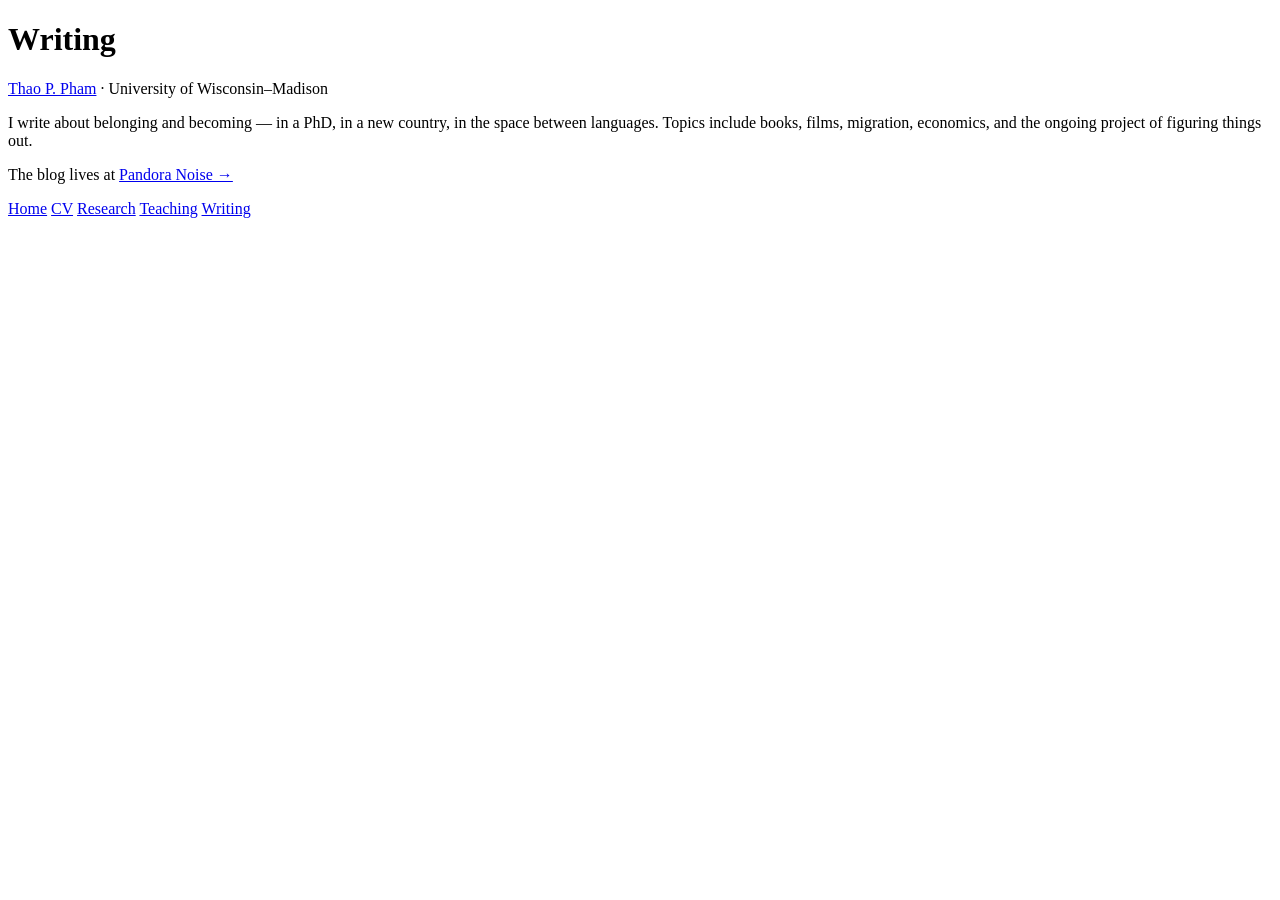
==== blog.html @ eca96010 "Add files via upload" ====
<!DOCTYPE html>
<html lang="en">
<head>
  <meta charset="UTF-8" />
  <meta name="viewport" content="width=device-width, initial-scale=1.0" />
  <title>Writing &mdash; Thao P. Pham</title>
  <link rel="stylesheet" href="css/style.css" />
</head>
<body>

<h1>Writing</h1>
<p class="title-line"><a href="index.html">Thao P. Pham</a> &middot; University of Wisconsin&ndash;Madison</p>

<p>
  I write about belonging and becoming &mdash; in a PhD, in a new country, in the space between languages.
  Topics include books, films, migration, economics, and the ongoing project of figuring things out.
</p>

<p>
  The blog lives at <a href="https://www.pandoranoise.com/the-blog" target="_blank">Pandora Noise &rarr;</a>
</p>

<nav class="site-nav">
  <a href="index.html">Home</a>
  <a href="cv.pdf">CV</a>
  <a href="research.html">Research</a>
  <a href="teaching.html">Teaching</a>
  <a href="blog.html">Writing</a>
</nav>

</body>
</html>
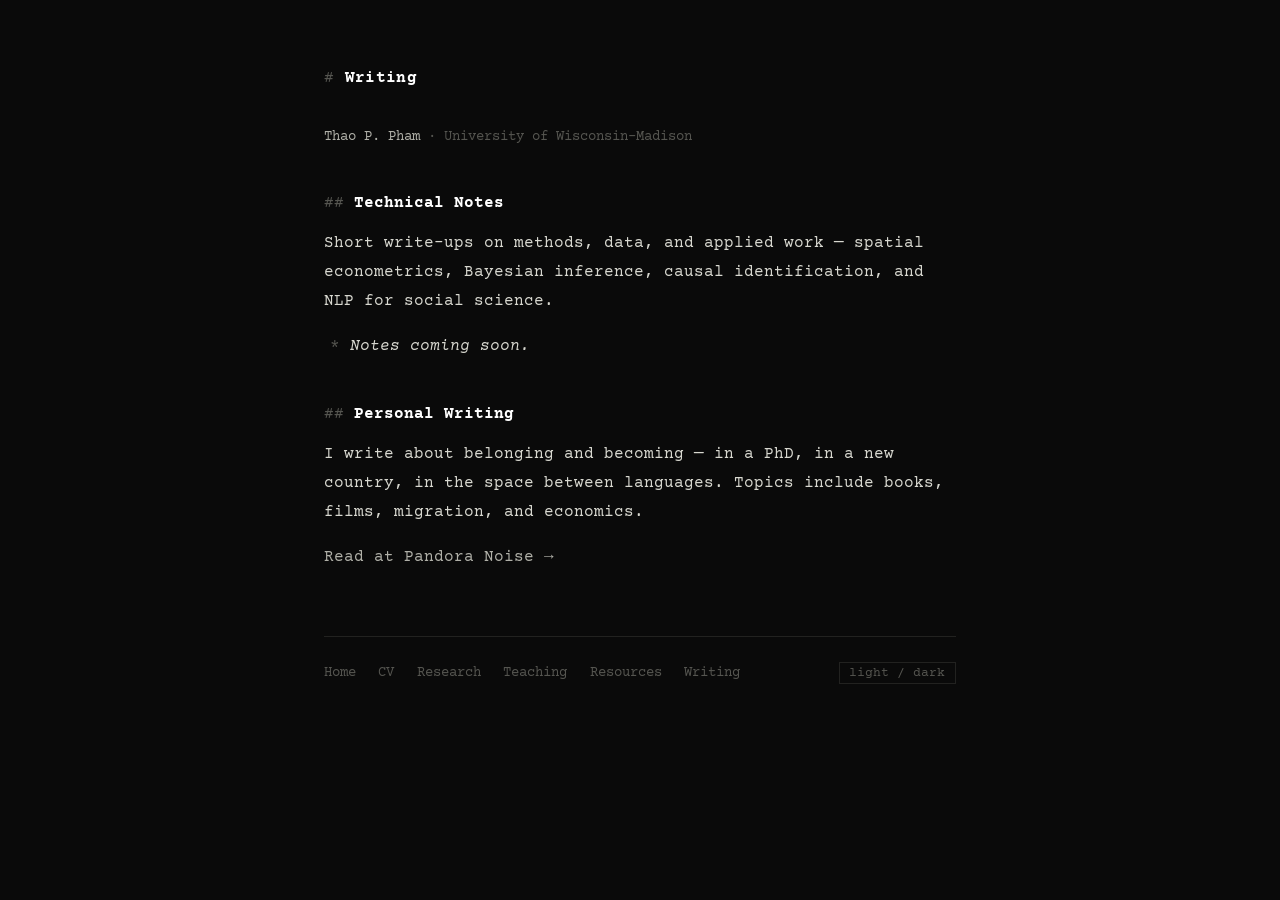
==== commit 5cdd2fab: "Add files via upload" ====
--- a/blog.html
+++ b/blog.html
@@ -4,29 +4,44 @@
   <meta charset="UTF-8" />
   <meta name="viewport" content="width=device-width, initial-scale=1.0" />
   <title>Writing &mdash; Thao P. Pham</title>
-  <link rel="stylesheet" href="css/style.css" />
+  <link rel="preconnect" href="https://fonts.googleapis.com" />
+  <link rel="preconnect" href="https://fonts.gstatic.com" crossorigin />
+  <link rel="stylesheet" href="style.css" />
 </head>
 <body>
 
-<h1>Writing</h1>
+<h1 class="page-title">Writing</h1>
 <p class="title-line"><a href="index.html">Thao P. Pham</a> &middot; University of Wisconsin&ndash;Madison</p>
 
+<h3>Technical Notes</h3>
+<p>Short write-ups on methods, data, and applied work — spatial econometrics, Bayesian inference, causal identification, and NLP for social science.</p>
+<ul>
+  <!-- Add technical notes here, e.g.:
+  <li><a href="notes/spatial-rdd.html">Spatial RDD: a practical guide</a> (2026)</li>
+  -->
+  <li><em>Notes coming soon.</em></li>
+</ul>
+
+<h3>Personal Writing</h3>
 <p>
   I write about belonging and becoming &mdash; in a PhD, in a new country, in the space between languages.
-  Topics include books, films, migration, economics, and the ongoing project of figuring things out.
+  Topics include books, films, migration, and economics.
 </p>
-
-<p>
-  The blog lives at <a href="https://www.pandoranoise.com/the-blog" target="_blank">Pandora Noise &rarr;</a>
-</p>
+<p><a href="https://www.pandoranoise.com/the-blog" target="_blank">Read at Pandora Noise &rarr;</a></p>
 
 <nav class="site-nav">
   <a href="index.html">Home</a>
   <a href="cv.pdf">CV</a>
   <a href="research.html">Research</a>
   <a href="teaching.html">Teaching</a>
+  <a href="resources.html">Resources</a>
   <a href="blog.html">Writing</a>
+  <button class="theme-toggle" onclick="toggleTheme()">light / dark</button>
 </nav>
 
+<script>
+  (function(){ if(localStorage.getItem("theme")==="light") document.body.classList.add("light"); })();
+  function toggleTheme(){ document.body.classList.toggle("light"); localStorage.setItem("theme", document.body.classList.contains("light")?"light":"dark"); }
+</script>
 </body>
 </html>
--- a/style.css
+++ b/style.css
@@ -0,0 +1,188 @@
+@import url('https://fonts.googleapis.com/css2?family=Courier+Prime:ital,wght@0,400;0,700;1,400&display=swap');
+
+/* ── colour tokens ── */
+:root {
+  --bg:    #0a0a0a;
+  --fg:    #d8d8d0;
+  --h:     #ffffff;
+  --muted: #555550;
+  --link:  #b0b0a8;
+  --hover: #ffffff;
+  --border:#222220;
+}
+
+body.light {
+  --bg:    #f4f0e6;
+  --fg:    #2a2a26;
+  --h:     #000000;
+  --muted: #888880;
+  --link:  #3a3a36;
+  --hover: #000000;
+  --border:#d4d0c4;
+}
+
+/* ── base ── */
+*, *::before, *::after { box-sizing: border-box; margin: 0; padding: 0; }
+
+body {
+  background: var(--bg);
+  color: var(--fg);
+  font-family: 'Courier Prime', 'Courier New', monospace;
+  font-size: 16px;
+  line-height: 1.8;
+  padding: 4rem 1.5rem 6rem;
+  max-width: 680px;
+  margin: 0 auto;
+  transition: background 0.3s, color 0.3s;
+}
+
+a {
+  color: var(--link);
+  text-decoration: none;
+}
+a:hover {
+  color: var(--hover);
+  text-decoration: underline;
+}
+
+/* ── header with photo ── */
+.header-row {
+  display: flex;
+  align-items: flex-start;
+  gap: 1.8rem;
+  margin-bottom: 2.5rem;
+}
+
+.header-photo {
+  flex-shrink: 0;
+  width: 110px;
+  height: 110px;
+  border-radius: 50%;
+  object-fit: cover;
+  object-position: top;
+  margin-top: 0.2rem;
+  filter: grayscale(30%);
+}
+
+.header-text { flex: 1; }
+
+/* ── name ── */
+h1 {
+  font-size: 1.3rem;
+  font-weight: 700;
+  color: var(--h);
+  margin-bottom: 0.15rem;
+  letter-spacing: 0.02em;
+}
+
+.title-line {
+  font-size: 0.85rem;
+  color: var(--muted);
+  margin-bottom: 0;
+}
+
+.intro {
+  margin-top: 0.8rem;
+  margin-bottom: 0;
+  font-size: 0.92rem;
+}
+
+/* ── section headings ── */
+h3 {
+  font-size: 1rem;
+  font-weight: 700;
+  color: var(--h);
+  margin: 2.5rem 0 0.7rem;
+}
+
+h3::before {
+  content: '## ';
+  color: var(--muted);
+  font-weight: 400;
+}
+
+/* ── page title on inner pages ── */
+h1.page-title {
+  font-size: 1rem;
+  font-weight: 700;
+  color: var(--h);
+  margin-bottom: 2rem;
+}
+
+h1.page-title::before {
+  content: '# ';
+  color: var(--muted);
+  font-weight: 400;
+}
+
+/* ── body text ── */
+p { margin-bottom: 1rem; }
+
+/* ── lists ── */
+ul, ol {
+  list-style: none;
+  padding-left: 1.3rem;
+  margin-bottom: 0.5rem;
+}
+
+li {
+  margin-bottom: 0.3rem;
+  padding-left: 0.4rem;
+}
+
+li::before {
+  content: '* ';
+  color: var(--muted);
+  margin-left: -1.3rem;
+}
+
+/* ── publications ── */
+.pub { margin-bottom: 1.3rem; }
+
+.pub-award {
+  font-size: 0.82rem;
+  color: #b09060;
+  display: block;
+  margin-top: 0.2rem;
+}
+
+.pub-award::before { content: '> '; }
+
+/* ── footer nav + toggle ── */
+.site-nav {
+  margin-top: 4rem;
+  padding-top: 1.5rem;
+  border-top: 1px solid var(--border);
+  font-size: 0.85rem;
+  display: flex;
+  flex-wrap: wrap;
+  align-items: center;
+  gap: 0.4rem 1.4rem;
+}
+
+.site-nav a { color: var(--muted); }
+.site-nav a:hover { color: var(--hover); text-decoration: none; }
+
+.theme-toggle {
+  margin-left: auto;
+  background: none;
+  border: 1px solid var(--border);
+  color: var(--muted);
+  font-family: inherit;
+  font-size: 0.82rem;
+  padding: 0.2rem 0.6rem;
+  cursor: pointer;
+  transition: color 0.2s, border-color 0.2s;
+}
+
+.theme-toggle:hover {
+  color: var(--hover);
+  border-color: var(--hover);
+}
+
+/* ── responsive ── */
+@media (max-width: 500px) {
+  .header-row { flex-direction: column; gap: 1rem; }
+  .header-photo { width: 80px; height: 80px; }
+  .theme-toggle { margin-left: 0; }
+}
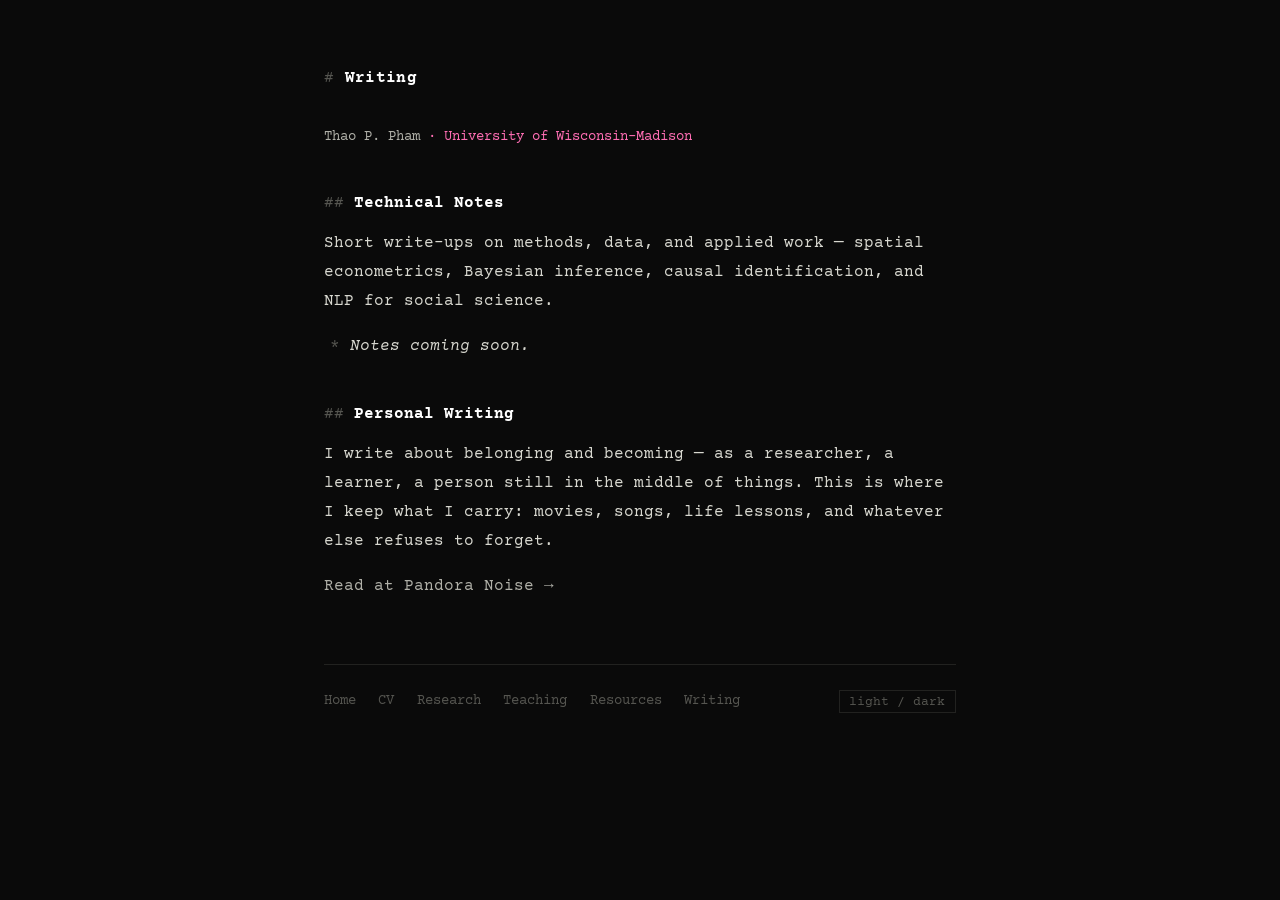
==== commit 4558bf41: "Update blog.html" ====
--- a/blog.html
+++ b/blog.html
@@ -24,9 +24,7 @@
 
 <h3>Personal Writing</h3>
 <p>
-  I write about belonging and becoming &mdash; in a PhD, in a new country, in the space between languages.
-  Topics include books, films, migration, and economics.
-</p>
+  I write about belonging and becoming — as a researcher, a learner, a person still in the middle of things. This is where I keep what I carry: movies, songs, life lessons, and whatever else refuses to forget.
 <p><a href="https://www.pandoranoise.com/the-blog" target="_blank">Read at Pandora Noise &rarr;</a></p>
 
 <nav class="site-nav">
--- a/style.css
+++ b/style.css
@@ -55,8 +55,8 @@
 
 .header-photo {
   flex-shrink: 0;
-  width: 110px;
-  height: 110px;
+  width: 140px;
+  height: 140px;
   border-radius: 50%;
   object-fit: cover;
   object-position: top;
@@ -77,7 +77,7 @@
 
 .title-line {
   font-size: 0.85rem;
-  color: var(--muted);
+  color: #ff6eb4;
   margin-bottom: 0;
 }
 
